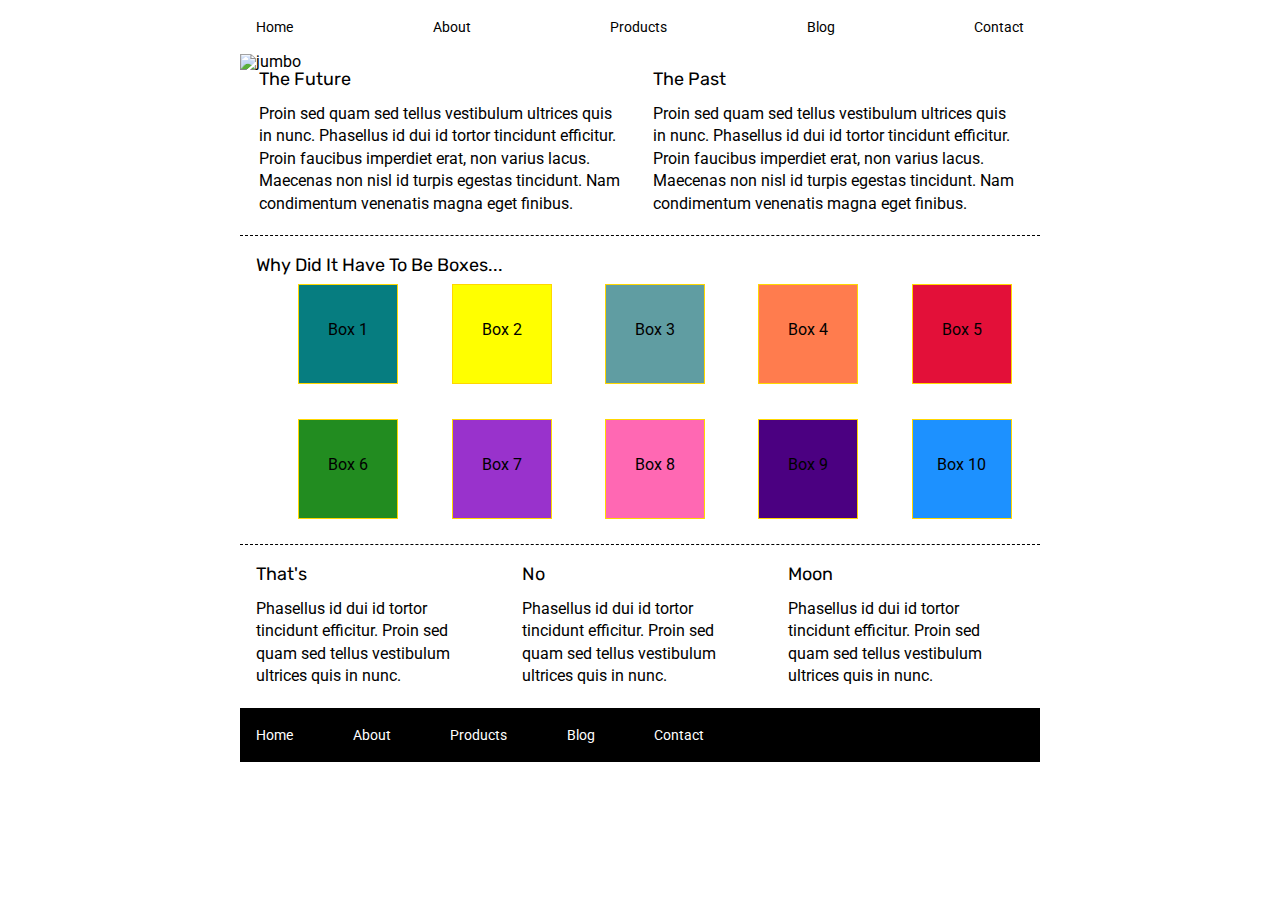
==== index.html @ bbd4bed6 "last commit" ====
<!doctype html>

<html lang="en">
<head>
  <meta charset="utf-8">

  <title>Sprint Challenge - Home</title>

  <link href="https://fonts.googleapis.com/css?family=Roboto|Rubik" rel="stylesheet">
  <link rel="stylesheet" href="css/index.css">

</head>

<body>
    <div class="container">
      <header>
      <nav class="navigation">
          <a href="#">Home</a>
          <a href="about.html">About</a>
          <a href="#">Products</a>
          <a href="#">Blog</a>
          <a href="#">Contact</a>
        </nav>

        <img src="img/jumbo.jpg" alt="jumbo">
      </header>

        <section class="top-content">
            <div class="text-container">
                <h2>The Future</h2>
                <p>Proin sed quam sed tellus vestibulum ultrices quis in nunc. Phasellus id dui id tortor tincidunt efficitur. Proin faucibus imperdiet erat, non varius lacus. Maecenas non nisl id turpis egestas tincidunt. Nam condimentum venenatis magna eget finibus.</p>
            </div>
            <div class="text-container">
                <h2>The Past</h2>
                <p>Proin sed quam sed tellus vestibulum ultrices quis in nunc. Phasellus id dui id tortor tincidunt efficitur. Proin faucibus imperdiet erat, non varius lacus. Maecenas non nisl id turpis egestas tincidunt. Nam condimentum venenatis magna eget finibus.</p>
            </div>
        </section>

        <section class="middle-content">

            <h2>Why Did It Have To Be Boxes...</h2>

            <ul class="boxes">
                <li class="box-1">Box 1</li>
                <li class="box-2">Box 2</li>
                <li class="box-3">Box 3</li>
                <li class="box-4">Box 4</li>
                <li class="box-5">Box 5</li>
                <li class="box-6">Box 6</li>
                <li class="box-7">Box 7</li>
                <li class="box-8">Box 8</li>
                <li class="box-9">Box 9</li>
                <li class="box-10">Box 10</li>
            </ul>

        </section>

        <section class="bottom-content">

            <div class="text-container">
                <h2>That's</h2>
                <p>Phasellus id dui id tortor tincidunt efficitur. Proin sed quam sed tellus vestibulum ultrices quis in nunc.</p>
            </div>
            <div class="text-container">
                <h2>No</h2>
                <p>Phasellus id dui id tortor tincidunt efficitur. Proin sed quam sed tellus vestibulum ultrices quis in nunc.</p>
            </div>
            <div class="text-container">
                <h2>Moon</h2>
                <p>Phasellus id dui id tortor tincidunt efficitur. Proin sed quam sed tellus vestibulum ultrices quis in nunc.</p>
            </div>

        </section>

        <footer>
            <nav>
                <a href="#">Home</a>
                <a href="#">About</a>
                <a href="#">Products</a>
                <a href="#">Blog</a>
                <a href="#">Contact</a>
            </nav>
        </footer>
    </div><!-- container -->
</body>
</html>
---- css/index.css ----
/* http://meyerweb.com/eric/tools/css/reset/
   v2.0 | 20110126
   License: none (public domain)
*/

html, body, div, span, applet, object, iframe,
h1, h2, h3, h4, h5, h6, p, blockquote, pre,
a, abbr, acronym, address, big, cite, code,
del, dfn, em, img, ins, kbd, q, s, samp,
small, strike, strong, sub, sup, tt, var,
b, u, i, center,
dl, dt, dd, ol, ul, li,
fieldset, form, label, legend,
table, caption, tbody, tfoot, thead, tr, th, td,
article, aside, canvas, details, embed,
figure, figcaption, footer, header, hgroup,
menu, nav, output, ruby, section, summary,
time, mark, audio, video {
	margin: 0;
	padding: 0;
	border: 0;
	font-size: 100%;
	font: inherit;
	vertical-align: baseline;
}
/* HTML5 display-role reset for older browsers */
article, aside, details, figcaption, figure,
footer, header, hgroup, menu, nav, section {
	display: block;
}
body {
	line-height: 1;
}
ol, ul {
	list-style: none;
}
blockquote, q {
	quotes: none;
}
blockquote:before, blockquote:after,
q:before, q:after {
	content: '';
	content: none;
}
table {
	border-collapse: collapse;
	border-spacing: 0;
}

* {
    box-sizing: border-box;
}

html, body {
    height: 100%;
    font-family: 'Roboto', sans-serif;
}

h1, h2, h3, h4, h5 {
    font-size: 18px;
    margin-bottom: 15px;
    font-family: 'Rubik', sans-serif;
}

p {
    line-height: 1.4;
}

.container {
    width: 800px;
    margin: 0 auto;
}

.navigation{
	width: 60%;
	display: flex;
	justify-content: space-between;
	align-items: center;
	padding: 20px 2%;
	font-size: 14px;
	width: 100%;
}

.navigation a {
	color: black;
	text-decoration: none;
}

.top-content {
    display: flex;
    flex-wrap: wrap;
    justify-content: space-evenly;
    margin-bottom: 20px;
    border-bottom: 1px dashed black;
}

.top-content .text-container {
    width: 48%;
    padding: 0 1%;
    padding-bottom: 20px;
}

.middle-content {
    margin-bottom: 20px;
    border-bottom: 1px dashed black;
}

.middle-content h2 {
    padding: 0 2%;
    margin-bottom: 0;
}

.middle-content .boxes {
    display: flex;
    flex-wrap: wrap;
    justify-content: space-evenly;
}

.middle-content .boxes .box {
    width: 12.5%;
    height: 100px;
    background: black;
    margin: 20px 2.5%;
    color: white;
    display: flex;
    align-items: center;
    justify-content: center;
}

.bottom-content {
    display: flex;
    margin: 0 2% 20px;
    justify-content: space-around;
}

.bottom-content .text-container {
    padding-right: 4%;
}

.bottom-content .text-container:last-child {
    padding-right: 0;
}

footer {
    width: 100%;
    background: black;
}

footer nav {
    width: 60%;
    display: flex;
    justify-content: space-between;
    align-items: center;
    padding: 20px 2%;
    font-size: 14px;
}

footer nav a {
    color: white;
    text-decoration: none;
}

.boxes{
	display: flex;
	padding: 0;
 	margin: 0;
	flex-wrap: wrap;
	flex-direction: row;
	list-style: none;
	margin-left: 30px;
}


.box-1{
	padding: 20px;
	width: 100px;
  height: 100px;
	margin: 25px;
	border: 1px solid gold;
	margin-top: 10px;
	line-height: 50px;
	text-align: center;
	background-color: #067D80;
}
.box-2{
	padding: 20px;
	width: 100px;
  height: 100px;
	margin: 25px;
	border: 1px solid gold;
	margin-top: 10px;
	line-height: 50px;
	text-align: center;
	background-color: yellow;
}
.box-3{
	padding: 20px;
	width: 100px;
  height: 100px;
	margin: 25px;
	border: 1px solid gold;
	margin-top: 10px;
	line-height: 50px;
	text-align: center;
	background-color: #609DA2;
}
.box-4{
	padding: 20px;
	width: 100px;
  height: 100px;
	margin: 25px;
	border: 1px solid gold;
	margin-top: 10px;
	line-height: 50px;
	text-align: center;
	background-color: #FF7C4E;
}
.box-5{
	padding: 20px;
	width: 100px;
  height: 100px;
	margin: 25px;
	border: 1px solid gold;
	margin-top: 10px;
	line-height: 50px;
	text-align: center;
	background-color: #E31039;
}
.box-6{
	padding: 20px;
	width: 100px;
  height: 100px;
	margin: 25px;
	border: 1px solid gold;
	margin-top: 10px;
	line-height: 50px;
	text-align: center;
	background-color: #228C20;
}
.box-7{
	padding: 20px;
	width: 100px;
  height: 100px;
	margin: 25px;
	border: 1px solid gold;
	margin-top: 10px;
	line-height: 50px;
	text-align: center;
	background-color: #9932CC;
}
.box-8{
	padding: 20px;
	width: 100px;
  height: 100px;
	margin: 25px;
	border: 1px solid gold;
	margin-top: 10px;
	line-height: 50px;
	text-align: center;
	background-color: #FF68B3;
}
.box-9{
	padding: 20px;
	width: 100px;
  height: 100px;
	margin: 25px;
	border: 1px solid gold;
	margin-top: 10px;
	line-height: 50px;
	text-align: center;
	background-color: #4B0081;
}
.box-10{
	padding: 20px;
	width: 100px;
  height: 100px;
	margin: 25px;
	border: 1px solid gold;
	margin-top: 10px;
	line-height: 50px;
	text-align: center;
	background-color: #1D91FF;
}
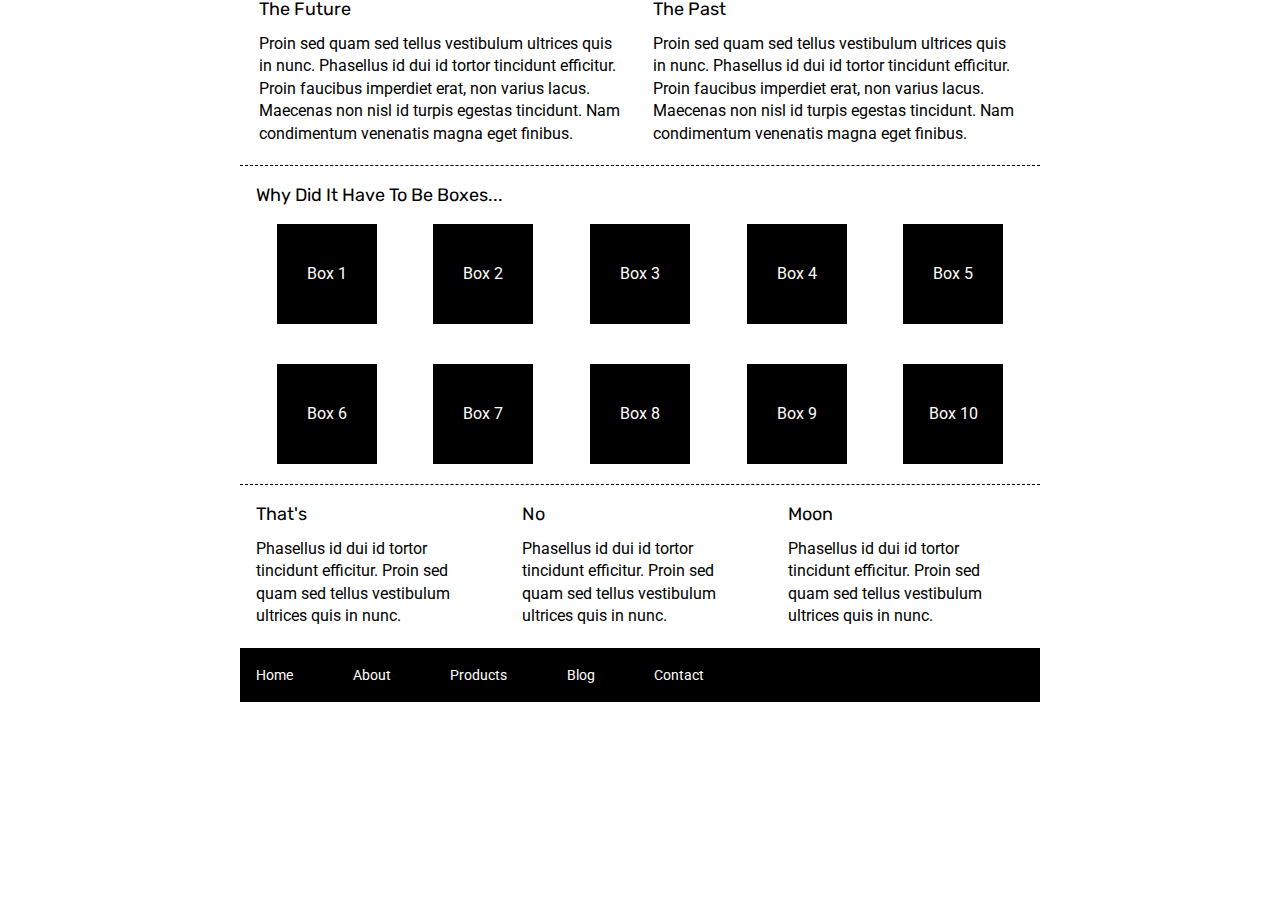
==== commit 00501a88: "Revert "last commit"" ====
--- a/index.html
+++ b/index.html
@@ -13,18 +13,7 @@
 
 <body>
     <div class="container">
-      <header>
-      <nav class="navigation">
-          <a href="#">Home</a>
-          <a href="about.html">About</a>
-          <a href="#">Products</a>
-          <a href="#">Blog</a>
-          <a href="#">Contact</a>
-        </nav>
-
-        <img src="img/jumbo.jpg" alt="jumbo">
-      </header>
-
+   
         <section class="top-content">
             <div class="text-container">
                 <h2>The Future</h2>
@@ -35,24 +24,24 @@
                 <p>Proin sed quam sed tellus vestibulum ultrices quis in nunc. Phasellus id dui id tortor tincidunt efficitur. Proin faucibus imperdiet erat, non varius lacus. Maecenas non nisl id turpis egestas tincidunt. Nam condimentum venenatis magna eget finibus.</p>
             </div>
         </section>
-
+        
         <section class="middle-content">
-
+        
             <h2>Why Did It Have To Be Boxes...</h2>
-
-            <ul class="boxes">
-                <li class="box-1">Box 1</li>
-                <li class="box-2">Box 2</li>
-                <li class="box-3">Box 3</li>
-                <li class="box-4">Box 4</li>
-                <li class="box-5">Box 5</li>
-                <li class="box-6">Box 6</li>
-                <li class="box-7">Box 7</li>
-                <li class="box-8">Box 8</li>
-                <li class="box-9">Box 9</li>
-                <li class="box-10">Box 10</li>
-            </ul>
-
+            
+            <div class="boxes">
+                <div class="box">Box 1</div>
+                <div class="box">Box 2</div>
+                <div class="box">Box 3</div>
+                <div class="box">Box 4</div>
+                <div class="box">Box 5</div>
+                <div class="box">Box 6</div>
+                <div class="box">Box 7</div>
+                <div class="box">Box 8</div>
+                <div class="box">Box 9</div>
+                <div class="box">Box 10</div>
+            </div>
+        
         </section>
 
         <section class="bottom-content">
@@ -71,7 +60,7 @@
             </div>
 
         </section>
-
+        
         <footer>
             <nav>
                 <a href="#">Home</a>
@@ -81,6 +70,6 @@
                 <a href="#">Contact</a>
             </nav>
         </footer>
-    </div><!-- container -->
+    </div><!-- container -->        
 </body>
-</html>
+</html>--- a/css/index.css
+++ b/css/index.css
@@ -1,4 +1,4 @@
-/* http://meyerweb.com/eric/tools/css/reset/
+/* http://meyerweb.com/eric/tools/css/reset/ 
    v2.0 | 20110126
    License: none (public domain)
 */
@@ -12,8 +12,8 @@
 dl, dt, dd, ol, ul, li,
 fieldset, form, label, legend,
 table, caption, tbody, tfoot, thead, tr, th, td,
-article, aside, canvas, details, embed,
-figure, figcaption, footer, header, hgroup,
+article, aside, canvas, details, embed, 
+figure, figcaption, footer, header, hgroup, 
 menu, nav, output, ruby, section, summary,
 time, mark, audio, video {
 	margin: 0;
@@ -24,7 +24,7 @@
 	vertical-align: baseline;
 }
 /* HTML5 display-role reset for older browsers */
-article, aside, details, figcaption, figure,
+article, aside, details, figcaption, figure, 
 footer, header, hgroup, menu, nav, section {
 	display: block;
 }
@@ -71,21 +71,6 @@
     margin: 0 auto;
 }
 
-.navigation{
-	width: 60%;
-	display: flex;
-	justify-content: space-between;
-	align-items: center;
-	padding: 20px 2%;
-	font-size: 14px;
-	width: 100%;
-}
-
-.navigation a {
-	color: black;
-	text-decoration: none;
-}
-
 .top-content {
     display: flex;
     flex-wrap: wrap;
@@ -97,7 +82,7 @@
 .top-content .text-container {
     width: 48%;
     padding: 0 1%;
-    padding-bottom: 20px;
+    padding-bottom: 20px;  
 }
 
 .middle-content {
@@ -158,126 +143,4 @@
 footer nav a {
     color: white;
     text-decoration: none;
-}
-
-.boxes{
-	display: flex;
-	padding: 0;
- 	margin: 0;
-	flex-wrap: wrap;
-	flex-direction: row;
-	list-style: none;
-	margin-left: 30px;
-}
-
-
-.box-1{
-	padding: 20px;
-	width: 100px;
-  height: 100px;
-	margin: 25px;
-	border: 1px solid gold;
-	margin-top: 10px;
-	line-height: 50px;
-	text-align: center;
-	background-color: #067D80;
-}
-.box-2{
-	padding: 20px;
-	width: 100px;
-  height: 100px;
-	margin: 25px;
-	border: 1px solid gold;
-	margin-top: 10px;
-	line-height: 50px;
-	text-align: center;
-	background-color: yellow;
-}
-.box-3{
-	padding: 20px;
-	width: 100px;
-  height: 100px;
-	margin: 25px;
-	border: 1px solid gold;
-	margin-top: 10px;
-	line-height: 50px;
-	text-align: center;
-	background-color: #609DA2;
-}
-.box-4{
-	padding: 20px;
-	width: 100px;
-  height: 100px;
-	margin: 25px;
-	border: 1px solid gold;
-	margin-top: 10px;
-	line-height: 50px;
-	text-align: center;
-	background-color: #FF7C4E;
-}
-.box-5{
-	padding: 20px;
-	width: 100px;
-  height: 100px;
-	margin: 25px;
-	border: 1px solid gold;
-	margin-top: 10px;
-	line-height: 50px;
-	text-align: center;
-	background-color: #E31039;
-}
-.box-6{
-	padding: 20px;
-	width: 100px;
-  height: 100px;
-	margin: 25px;
-	border: 1px solid gold;
-	margin-top: 10px;
-	line-height: 50px;
-	text-align: center;
-	background-color: #228C20;
-}
-.box-7{
-	padding: 20px;
-	width: 100px;
-  height: 100px;
-	margin: 25px;
-	border: 1px solid gold;
-	margin-top: 10px;
-	line-height: 50px;
-	text-align: center;
-	background-color: #9932CC;
-}
-.box-8{
-	padding: 20px;
-	width: 100px;
-  height: 100px;
-	margin: 25px;
-	border: 1px solid gold;
-	margin-top: 10px;
-	line-height: 50px;
-	text-align: center;
-	background-color: #FF68B3;
-}
-.box-9{
-	padding: 20px;
-	width: 100px;
-  height: 100px;
-	margin: 25px;
-	border: 1px solid gold;
-	margin-top: 10px;
-	line-height: 50px;
-	text-align: center;
-	background-color: #4B0081;
-}
-.box-10{
-	padding: 20px;
-	width: 100px;
-  height: 100px;
-	margin: 25px;
-	border: 1px solid gold;
-	margin-top: 10px;
-	line-height: 50px;
-	text-align: center;
-	background-color: #1D91FF;
-}
+}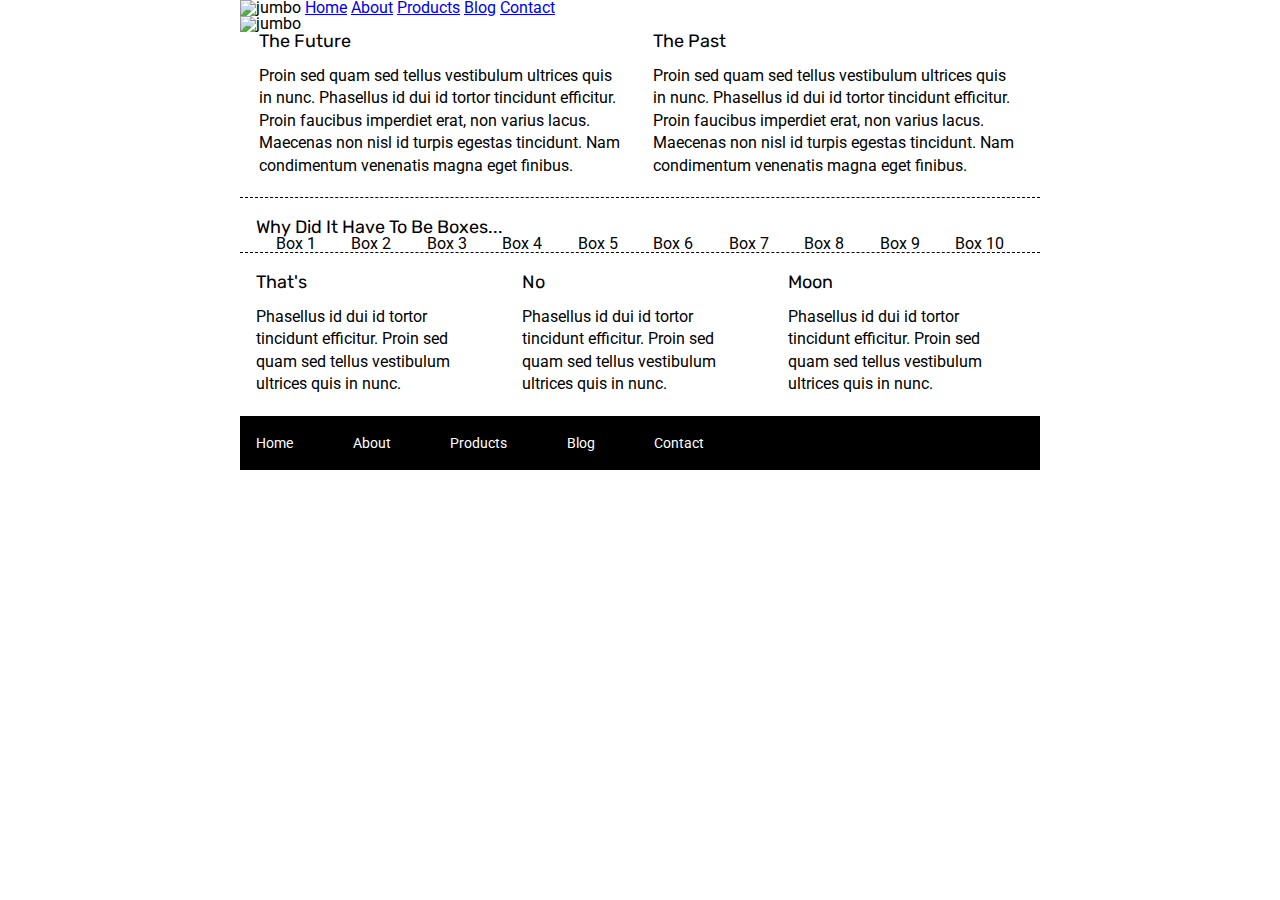
==== commit 22edb713: "last commit" ====
--- a/index.html
+++ b/index.html
@@ -13,7 +13,19 @@
 
 <body>
     <div class="container">
-   
+      <header>
+      <nav class="navigation">
+        <img src="img/lambda-black.png" alt="jumbo">
+          <a href="#">Home</a>
+          <a href="about.html">About</a>
+          <a href="#">Products</a>
+          <a href="#">Blog</a>
+          <a href="#">Contact</a>
+        </nav>
+
+        <img src="img/jumbo.jpg" alt="jumbo">
+      </header>
+
         <section class="top-content">
             <div class="text-container">
                 <h2>The Future</h2>
@@ -24,24 +36,24 @@
                 <p>Proin sed quam sed tellus vestibulum ultrices quis in nunc. Phasellus id dui id tortor tincidunt efficitur. Proin faucibus imperdiet erat, non varius lacus. Maecenas non nisl id turpis egestas tincidunt. Nam condimentum venenatis magna eget finibus.</p>
             </div>
         </section>
-        
+
         <section class="middle-content">
-        
+
             <h2>Why Did It Have To Be Boxes...</h2>
-            
-            <div class="boxes">
-                <div class="box">Box 1</div>
-                <div class="box">Box 2</div>
-                <div class="box">Box 3</div>
-                <div class="box">Box 4</div>
-                <div class="box">Box 5</div>
-                <div class="box">Box 6</div>
-                <div class="box">Box 7</div>
-                <div class="box">Box 8</div>
-                <div class="box">Box 9</div>
-                <div class="box">Box 10</div>
-            </div>
-        
+
+            <ul class="boxes">
+                <li class="box-1">Box 1</li>
+                <li class="box-2">Box 2</li>
+                <li class="box-3">Box 3</li>
+                <li class="box-4">Box 4</li>
+                <li class="box-5">Box 5</li>
+                <li class="box-6">Box 6</li>
+                <li class="box-7">Box 7</li>
+                <li class="box-8">Box 8</li>
+                <li class="box-9">Box 9</li>
+                <li class="box-10">Box 10</li>
+            </ul>
+
         </section>
 
         <section class="bottom-content">
@@ -60,7 +72,7 @@
             </div>
 
         </section>
-        
+
         <footer>
             <nav>
                 <a href="#">Home</a>
@@ -70,6 +82,6 @@
                 <a href="#">Contact</a>
             </nav>
         </footer>
-    </div><!-- container -->        
+    </div><!-- container -->
 </body>
-</html>+</html>
